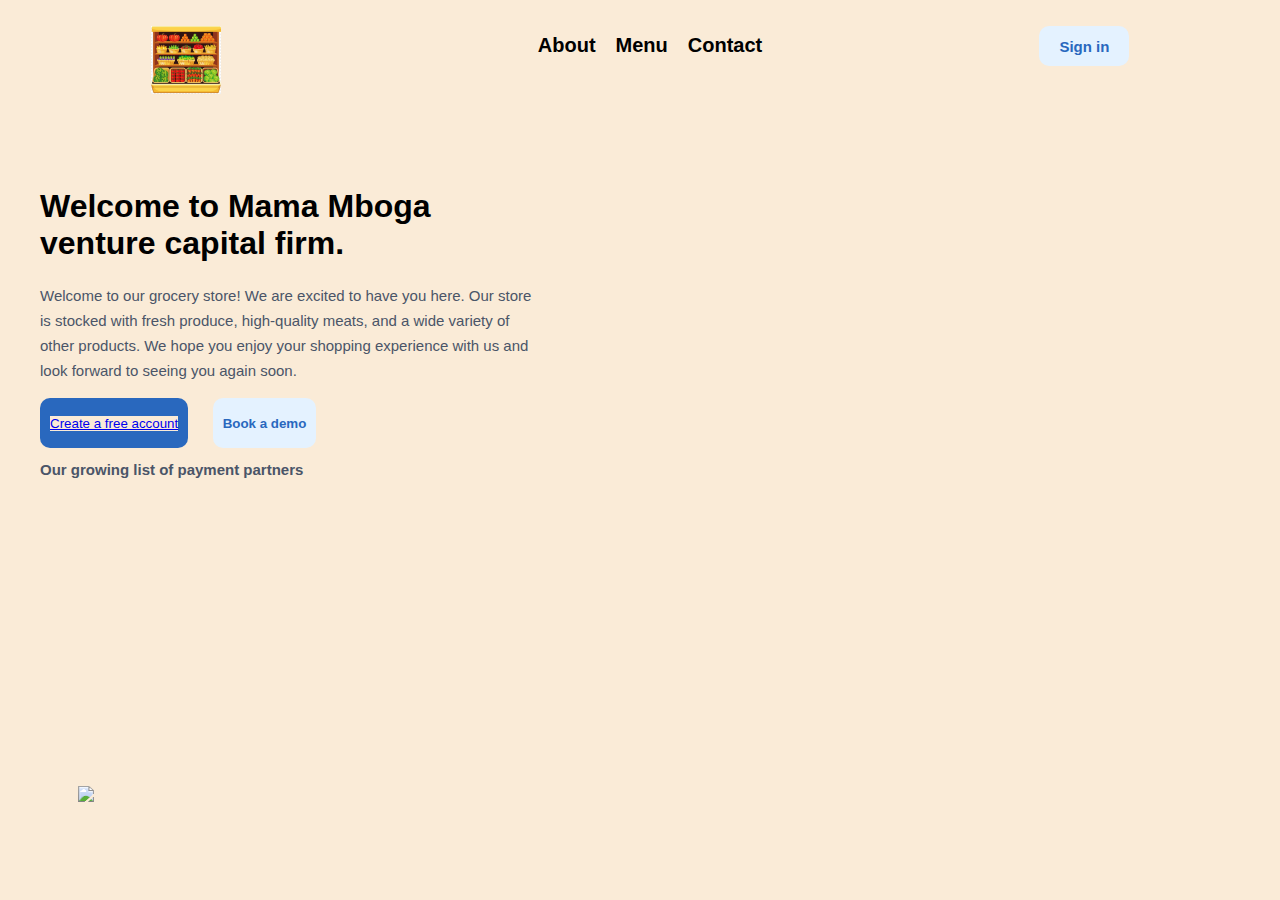
==== index.html @ b2c0bfe8 "Add files via upload" ====
<!DOCTYPE html>
<html lang="en">
<head>
    <meta charset="UTF-8">
    <meta name="viewport" content="width=device-width, initial-scale=1.0">
    <link rel="stylesheet" href="style.css">
    <title>home</title>
</head>
<body>

    <!-- navivigation -->
    <nav>
        <!-- Logo -->
        <div class="logo">
            <img src="crop.jpg" alt="" width="70px">
        </div>

        <div class="navigation">
            <ul>
                <li><a href="about.html">About</a></li>
                <li><a href="menu.html">Menu</a></li>
                <li><a href="contact.html">Contact</a></li>
            </ul>
        </div>

        <div class="button">
            <button type="button">Sign in</button>
        </div>
    </nav>
    <!-- end of navigation -->

    <!-- section A -->
    <div class="empower">
    <div class="empower-1">
        <div class="body-text">
            <h1>Welcome to Mama Mboga venture capital firm.</h1>
            <h3>Welcome to our grocery store! We are excited to have you here. Our store is stocked with fresh produce, high-quality meats, and a wide variety of other products. We hope you enjoy your shopping experience with us and look forward to seeing you again soon.</h3>
            <div class="btn">
                <button type="button" class="btn-1"><a href="login.html"> Create a free account</a></button>
                <button type="button" class="btn-2">Book a demo</button>
            </div>
        </div>
        <div class="body-image">
            <img src="images/pay.png" alt="">
        </div>
    </div>
    <div class="payment">
        <h2>Our growing list of payment partners</h2>


        <!-- <img src="images/How-to-save-money-on-groceries.jpeg"> -->
        
        
        
        </div>
    
    </div>
</div>




    
</div>
    <div class="picha">
        <img src="images/How-to-save-money-on-groceries.jpeg">
    </div>

</body>
</html>
---- style.css ----
*{
    font-family: sans-serif;
    list-style: none;
    background-color:antiquewhite;
    
}

nav{
    display: flex;
    justify-content: space-around;
    /* position:fixed; */
}

.logo{
    padding: 18px;

}

.navigation ul{
    list-style: none;
    display: flex;
    
}

.navigation ul li{
    padding: 10px;
    font-size: 20px;
}

.navigation ul li a{
    text-decoration: none;
    color: black;
    font-weight: 550;
}

.button{
    padding: 18px;
}

.button button{
    font-size: 15px;
    color: #2968be;
    font-weight: 600;
    background-color: #e4f2ff;
    border: none;
    width: 90px;
    height: 40px;
    border-radius: 10px;
    cursor: pointer;
}

.button button:hover{
    background-color: #bcd5f6;
}

.empower{
    background-color:antiquewhite;
    height: 600px;
}

.empower-1{
    display: flex;
    margin: auto;
    width: 1200px;
    justify-content: space-between;
    padding-top: 50px;
}

.body-text{
    width: 500px;
}

.body-text h1{
    font: size 50px; 
}

.body-text h3{
    font-weight: 50;
    font-size: 15px;
    line-height: 25px;
    color: #4A5568;
}

.btn button{
    height: 50px;
    border-radius: 10px;
    border: none;
    padding: 10px;
}

.btn-1{
    background-color: #2968be;
    color: #fff;
    cursor: pointer;
}

.btn-1:hover{
    background-color: #1e5195;
}

.btn-2{
    color: #2968be;
    font-weight: 600;
    background-color: #e4f2ff;
    margin-left: 20px;
    cursor: pointer;
}

.btn-2:hover{
    background-color: #bcd5f6;
}
.payment {
    font-weight: 15;
    font-size: 10px;
    color: #4A5568;
    background-color:antiquewhite;
    display: flex;
    flex-direction: column;
    width: 500;
    padding: top 20px;
    margin: auto;
    width: 1200px;
}
.logoes{
    display: flex;
    justify-content: space-around;
    padding-top: 20px;
    background-color: #EDF2F7;
}

.logoes img{
    width: 80px;
    height: 30px;
}
.picha {
    margin: 70px;
}
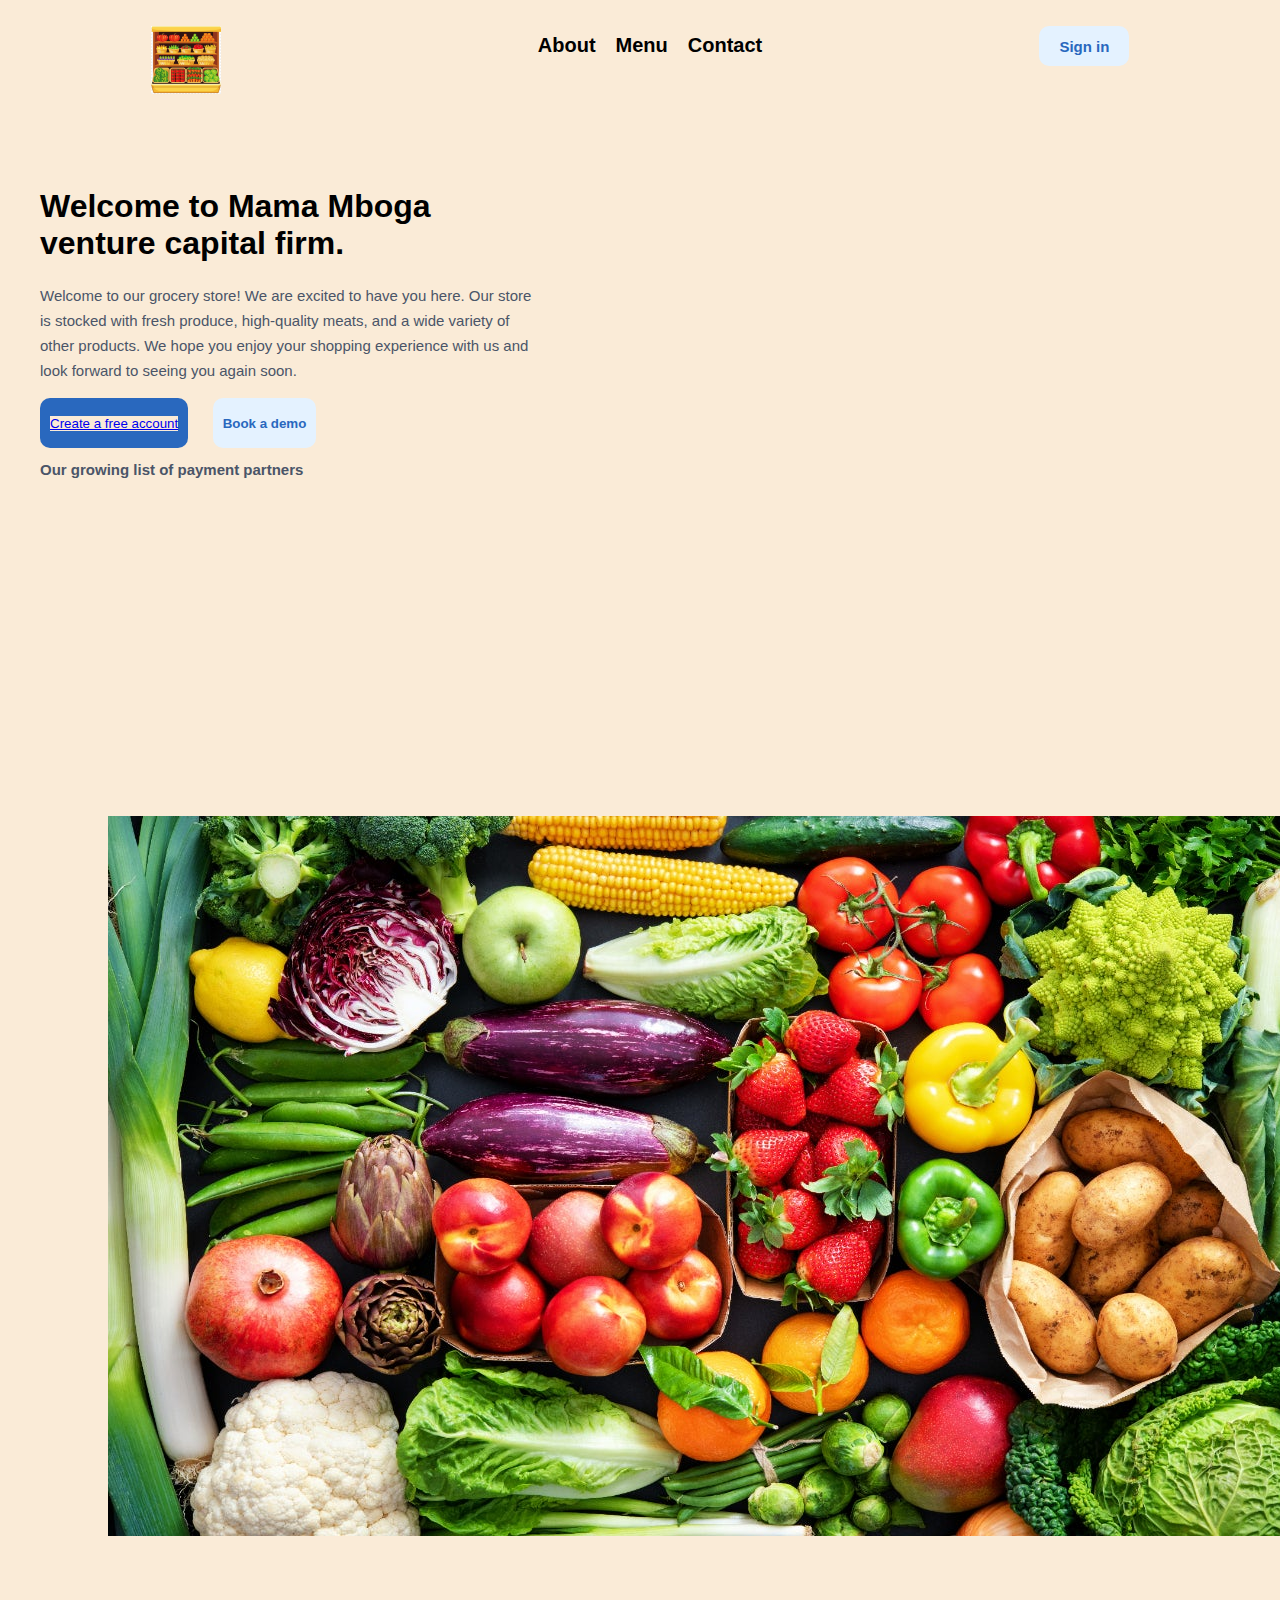
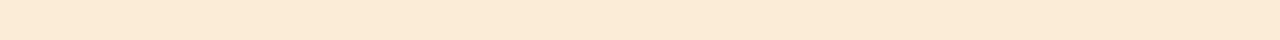
==== commit da52d142: "Update index.html" ====
--- a/index.html
+++ b/index.html
@@ -48,7 +48,7 @@
         <h2>Our growing list of payment partners</h2>
 
 
-        <!-- <img src="images/How-to-save-money-on-groceries.jpeg"> -->
+        <!-- <img src="How-to-save-money-on-groceries.jpeg"> -->
         
         
         
@@ -63,8 +63,8 @@
     
 </div>
     <div class="picha">
-        <img src="images/How-to-save-money-on-groceries.jpeg">
+        <img src="How-to-save-money-on-groceries.jpeg">
     </div>
 
 </body>
-</html>+</html>
--- a/style.css
+++ b/style.css
@@ -133,5 +133,5 @@
     height: 30px;
 }
 .picha {
-    margin: 70px;
-}+    margin: 100px;
+}
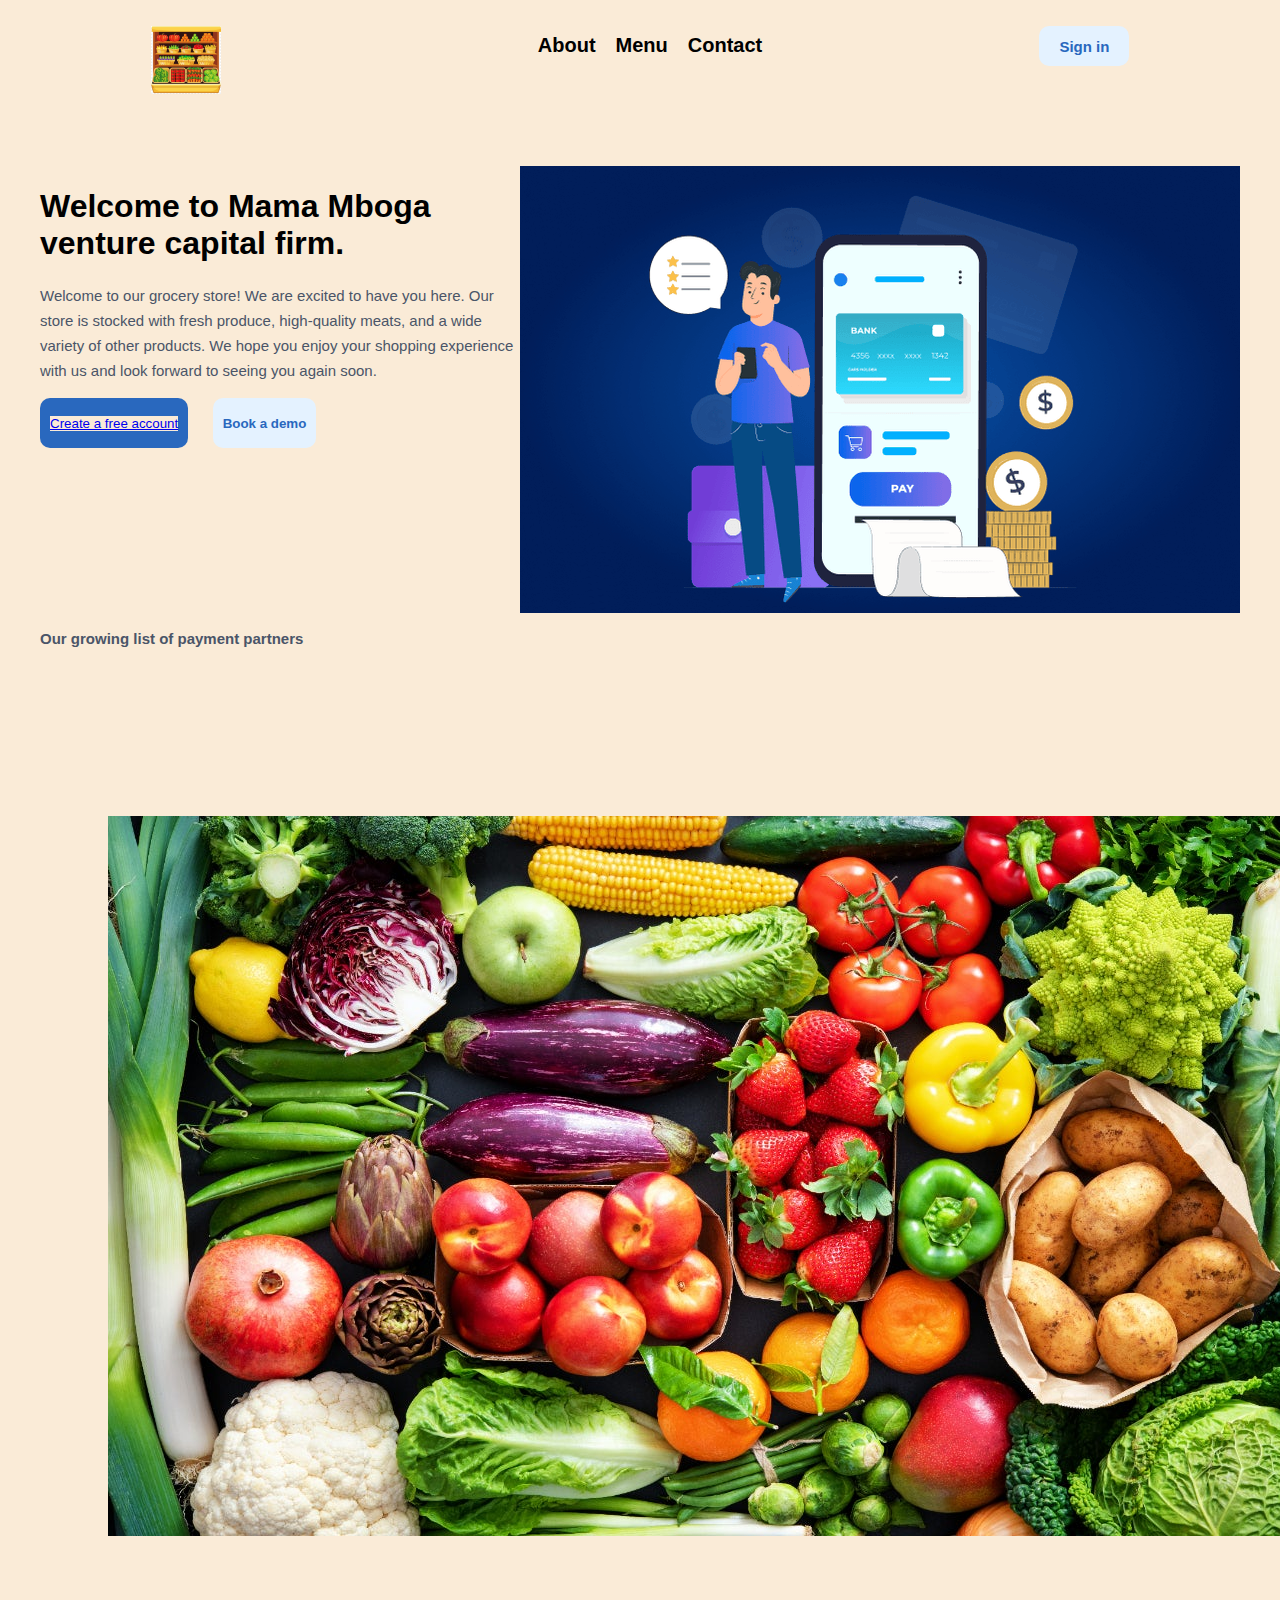
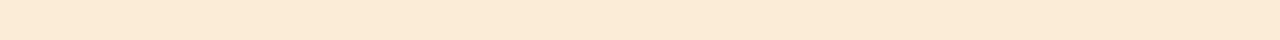
==== commit 48e893ec: "Update index.html" ====
--- a/index.html
+++ b/index.html
@@ -41,7 +41,7 @@
             </div>
         </div>
         <div class="body-image">
-            <img src="images/pay.png" alt="">
+            <img src="pay.png" alt="">
         </div>
     </div>
     <div class="payment">
